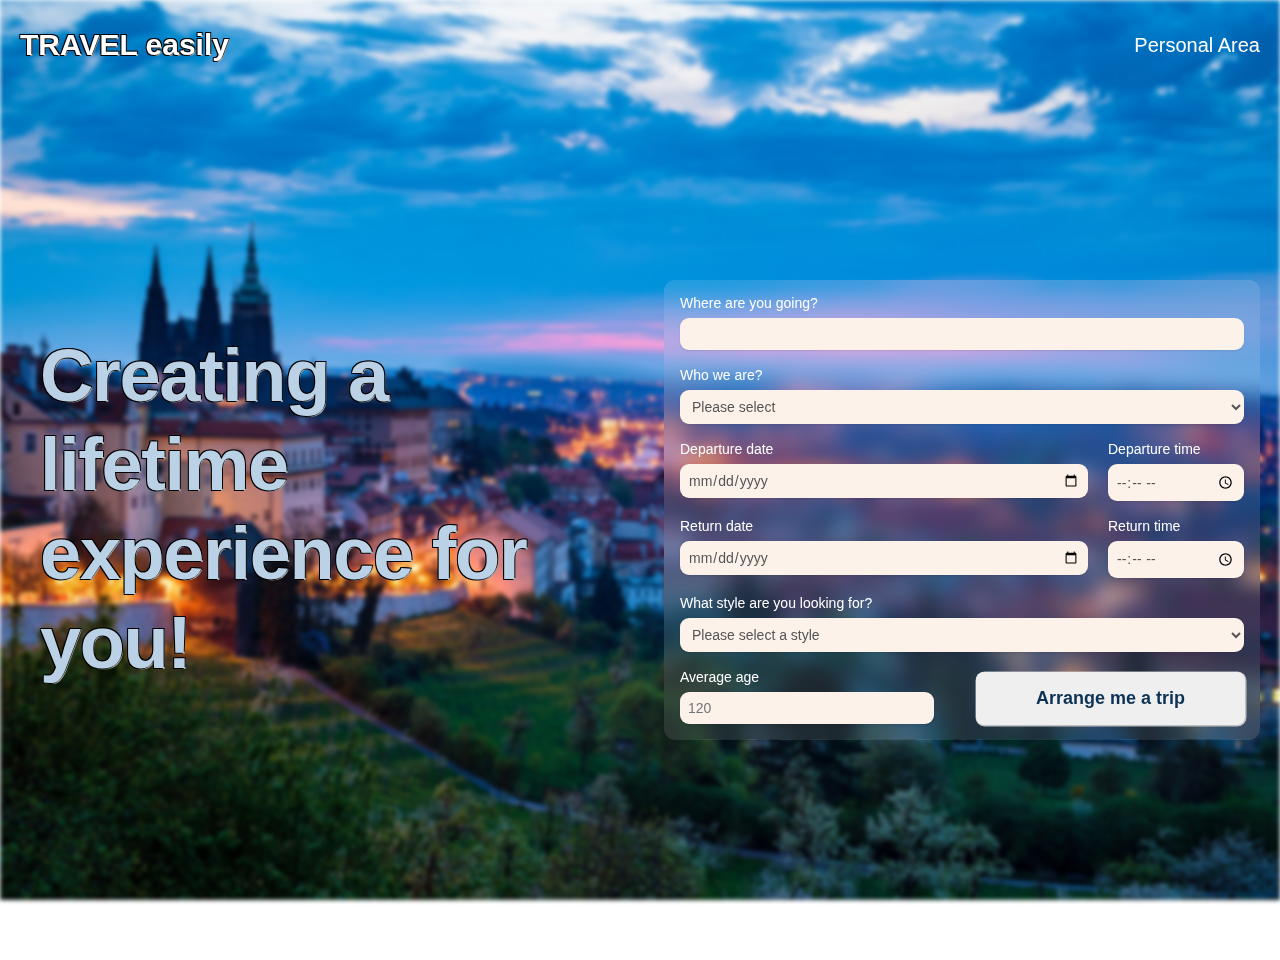
==== search_trip/search_trip.html @ 1e7634d6 "new project" ====
<!DOCTYPE html>
<html lang="en">
  <head>
    <meta charset="UTF-8" />
    <meta name="viewport" content="width=device-width, initial-scale=1.0" />
    <link rel="stylesheet" href="../general.css"/>
    <link rel="stylesheet" href="../search_trip/style.css"/>
    <title>Travel easily</title>
  </head>
  <body>
    <div class="background-blur"></div>
    <header class="header">
      <div class="logo">TRAVEL easily</div>
      <a href="#" class="personal-area">Personal Area</a>
    </header>
    <main>
      <div class="hero-section">
        <p class="description" >
          Creating a lifetime experience for you!
        </p>
        <aside class="lookupTable">
          <!-- 1. Where are you going? -->
          <div class="lookupTable-line">
              <label for="destination">Where are you going?</label>
              <input type="text" id="destination" name="destination" required />
          </div>
      
          <!-- 2. Who we are -->
          <div class="lookupTable-line">
            <label for="style">Who we are?</label>
            <select id="style" name="style" required>
                <option value="">Please select</option>
                <option value="casual">Family</option>
                <option value="business">Pair</option>
                <option value="luxury">singles</option>
                <option value="adventurous">only</option>
            </select>
        </div>
          
          <!-- 3. Departure date -->
          <div class="time-box">
          <div class="lookupTable-line date">
              <label for="departure-date">Departure date</label>
              <input class="date" id="departure-date" name="departure-date" type="date" required />
          </div>
      
          <!-- 4. Departure time -->
          <div class="lookupTable-line time">
              <label for="departure-time">Departure time</label>
              <input class="time" id="departure-time" name="departure-time" type="time" required />
          </div>
        </div>

        <div class="time-box">
          <!-- 5. Return date -->
          <div class="lookupTable-line date">
              <label for="return-date">Return date</label>
              <input class="date" id="return-date" name="return-date" type="date" required />
          </div>
      
          <!-- 6. Return time -->
          <div class="lookupTable-line time">
              <label for="return-time">Return time</label>
              <input class="time" id="return-time" name="return-time" type="time" required />
          </div>
        </div>
      
          <!-- 7. What style are you looking for? -->
          <div class="lookupTable-line">
              <label for="style">What style are you looking for?</label>
              <select id="style" name="style" required>
                  <option value="">Please select a style</option>
                  <option value="casual">Nature</option>
                  <option value="business">Urban</option>
                  <option value="luxury">Attractions</option>
                  <option value="adventurous">Romantic</option>
              </select>
              
          </div>
      
          <!-- 8. Age range -->
          <div class="lookupTable-line age">
            <label for="max-age">Average age</label>
            <input id="max-age" name="max-age" type="number" min="0" max="120" step="1" placeholder="120" required />
        </div>
      
          <button class="offer-button">Arrange me a trip</button>
      </aside>
      
      </div>
    </div>
    </main>
  </body>
</html>
---- general.css ----
/* 

--- 01 TYPOGRAPHY SYSTEM


- Font sizes (px)
10 / 12 / 14 / 16 / 18 / 20 / 24 / 30 / 36 / 44 / 52 / 62 / 74 / 86 / 98

- Font weights
Default: 400
Medium: 500
Semi-bold: 600 
bold: 700

- Line heights
Default: 1
Small: 1.05
Medium: 1.6
Paragraph default: 1.6


--- 02 COLORS

- Primary: 
- Tints: 


- Shades:


- Greys:


--- 05 SHADOWS
box-shadow: 0 2.4rem 4.8rem rgba(0, 0, 0, 15);

--- 06 BORDER-RADIUS
Default: 9px


--- 07 WHITESPACE

- Spacing system (px)
2 / 4 / 8 / 12 / 16 / 24 / 32 / 48 / 64 / 80 / 96 / 128

*/

/**************************/
/* GENRAL REUSABLE COMPONENTS */
/**************************/

* {
  padding: 0;
  margin: 0;
  box-sizing: border-box;
}

html {
  font-size: 62.5%;
  overflow-x: hidden;
}

body {
  font-family: "Rubik", sans-serif;
  line-height: 1;
  font-weight: 400;
  color: #555;
  overflow-x: hidden;
}

.hidden {
  display: none;
}

.background-blur {
  position: fixed; /* או absolute, תלוי בצרכים שלך */
  top: 0;
  left: 0;
  width: 100%;
  height: 100vh;
  background-image: url(../search_trip/imgs/frantisek-zelinka-NYpiSHcGfbw-unsplash.jpg);
  background-size: cover;
  background-position: center;
  filter: blur(0.2rem);
  z-index: -1; /* כדי שהרקע יהיה מאחורי התוכן */
}

.header {
  display: flex;
  align-items: center;
  justify-content: space-between;
  grid-column: 1/ -1;
  padding: 0 2rem;
  align-self: self-start;
  padding-top: 3rem;
}

.logo {
  font-size: 3rem;
  font-weight: 700;
  align-self: self-start;
  color: #fff;
  text-shadow: -1px -1px 0 #000, 1px -1px 0 #000, -1px 1px 0 #000,
    1px 1px 0 rgb(154, 154, 154);
}

.personal-area:link,
.personal-area:visited {
  text-decoration: none;
  font-size: 2rem;
  font-weight: 500;
  color: #fff;
}

.personal-area:hover,
.personal-area:active {
  color: #4683bc;
}

.btn {
  cursor: pointer;
  width: 18rem;
  font-size: 1.8rem;
  padding: 1.6rem;
  border-radius: 2.4rem;
  font-weight: 600;
  color: #fff;
  border: 0;
  box-shadow: 0.5px 0.5px 0.5px 1px rgba(195, 196, 197, 0.97);
  background: none;
  backdrop-filter: blur(1rem);
}

.btn:hover {
  color: #fff;
  filter: blur(-5rem);
  box-shadow: 2px 0.2rem 2rem 2px rgba(255, 255, 255, 0.97);
}

a.btn:link,
a.btn:visited {
  text-decoration: none;
  font-weight: 600;
  width: 18rem;
  font-size: 2rem;
  padding: 1.6rem;
  border-radius: 2.4rem;
  color: #fff;
  /* background-color: #2808f9; */
  box-shadow: 0.5px 0.5px 0.5px 1px rgba(195, 196, 197, 0.97);
  backdrop-filter: blur(1rem);
  border: 0;
}

a.btn:hover,
a.btn:active {
  /* background-color: rgb(10, 40, 68); */
  color: #fff;
  filter: blur(-5rem);
  box-shadow: 2px 0.2rem 2rem 2px rgba(255, 255, 255, 0.97);
}

/**************************/
/* HERO SECTION*/
/**************************/
.hero-section {
  display: grid;
  grid-template-columns: 1fr 1fr;
  gap: 4.8rem;
  justify-content: center;
  align-items: center;
  height: 100vh;
  margin: 0 2rem;
}

.description {
  grid-column: 1/2;
  display: inline-block;
  letter-spacing: 1.5px;
  font-weight: 700;
  font-size: 6rem;
  color: #e6e6f1;
  line-height: 1.2;
  grid-row: 1;
  padding-left: 2rem;

  /* text-shadow: -1px -1px 0 #000, 1px -1px 0 #000, -1px 1px 0 #000,
    1px 1px 0 rgb(154, 154, 154); */
}
---- search_trip/style.css ----
/*

- Font weights
Default: 400
Medium: 500
Semi-bold: 600 
bold: 700

- Line heights
Default: 1
Small: 1.05
Medium: 1.6
Paragraph default: 1.6


--- 02 COLORS

- Primary: 
- Tints: 


- Shades:


- Greys:


--- 05 SHADOWS
box-shadow: 0 2.4rem 4.8rem rgba(0, 0, 0, 15);

--- 06 BORDER-RADIUS
Default: 9px


--- 07 WHITESPACE


- Font sizes (px)
10 / 12 / 14 / 16 / 18 / 20 / 24 / 30 / 36 / 44 / 52 / 62 / 74 / 86 / 98


- Spacing system (px)
2 / 4 / 8 / 12 / 16 / 24 / 32 / 48 / 64 / 80 / 96 / 128
*/

.background-blur {
  position: fixed; /* או absolute, תלוי בצרכים שלך */
  top: 0;
  left: 0;
  width: 100%;
  height: 100vh;
  background-image: url(../search_trip/imgs/frantisek-zelinka-NYpiSHcGfbw-unsplash.jpg);
  background-size: cover;
  background-position: center;
  filter: blur(0.2rem);
  z-index: -1; /* כדי שהרקע יהיה מאחורי התוכן */
}

.header {
  display: flex;
  align-items: center;
  justify-content: space-between;
  grid-column: 1/ -1;
  padding: 0 2rem;
  align-self: self-start;
  padding-top: 3rem;
}

.logo {
  font-size: 3rem;
  font-weight: 700;
  align-self: self-start;
  color: #fff;
  text-shadow: -1px -1px 0 #000, 1px -1px 0 #000, -1px 1px 0 #000,
    1px 1px 0 rgb(154, 154, 154);
}

.personal-area:link,
.personal-area:visited {
  text-decoration: none;
  font-size: 2rem;
  font-weight: 500;
  color: #fff;
}

.personal-area:hover,
.personal-area:active {
  color: #4683bc;
}

/**************************/
/* HERO SECTION*/
/**************************/
.hero-section {
  display: grid;
  grid-template-columns: 1fr 1fr;
  gap: 4.8rem;
  justify-content: center;
  align-items: center;
  height: 100vh;
  margin: 0 2rem;
}

.description {
  grid-column: 1/2;
  display: inline-block;
  letter-spacing: -1.4px;
  font-weight: 700;
  font-size: 7.4rem;
  color: #bad1e6;
  grid-row: 1;
  padding-left: 2rem;
  text-shadow: -1px -1px 0 #000, 1px -1px 0 #000, -1px 1px 0 #000,
    1px 1px 0 rgb(154, 154, 154);
}

/**************************/
/* INVITATION SECTION*/
/**************************/

.lookupTable {
  /* position: relative; */
  grid-column: 2/-1;
  grid-row: 1;
  display: grid;
  grid-template-columns: 1fr;
  gap: 1.8rem;
  padding: 1.6rem;
  border-radius: 11px;
  background-color: rgba(255, 255, 255, 0.1);
  backdrop-filter: blur(10px);
}

.lookupTable label {
  display: block;
  font-size: 1.4rem;
  font-weight: 500;
  margin-bottom: 0.8rem;
  color: #fff;
}

.lookupTable input,
.lookupTable select {
  width: 100%;
  padding: 0.8rem;
  font-size: 1.4rem;
  font-family: inherit;
  color: inherit;
  border: none;
  background-color: #fdf2e9;
  border-radius: 9px;
  box-shadow: 0 1px 2px rgba(0, 0, 0, 0.1);
}

.time-box {
  /* width: 50%; */
  display: grid;
  grid-template-columns: 3fr 1fr;
  column-gap: 2rem;
  justify-content: space-between;
}

.age {
  width: 45% !important;
}

.offer-button {
  position: absolute;
  bottom: 1.5rem;
  right: 1.54rem;
  width: 45%;
  padding: 1.6rem;
  border: none;
  color: #0c3256;
  /* letter-spacing: 1.2px; */
  /* text-transform: lowercase; */
  font-weight: 600;
  font-size: 1.8rem;
  font-family: inherit;
  /* background-color: #135089; */
  border-radius: 8px;
  transition: all 0.4s;
  box-shadow: 0.5px 0.5px 0.5px 1px rgba(195, 196, 197, 0.97);

  filter: blur(-5rem);
}

.offer-button:hover {
  color: #0c3256;
  background-color: #bad1e6;
  box-shadow: 0 0.5rem 0.5rem 0 rgba(2, 48, 255, 0.836);
  transition: background-color 0.5s;
}
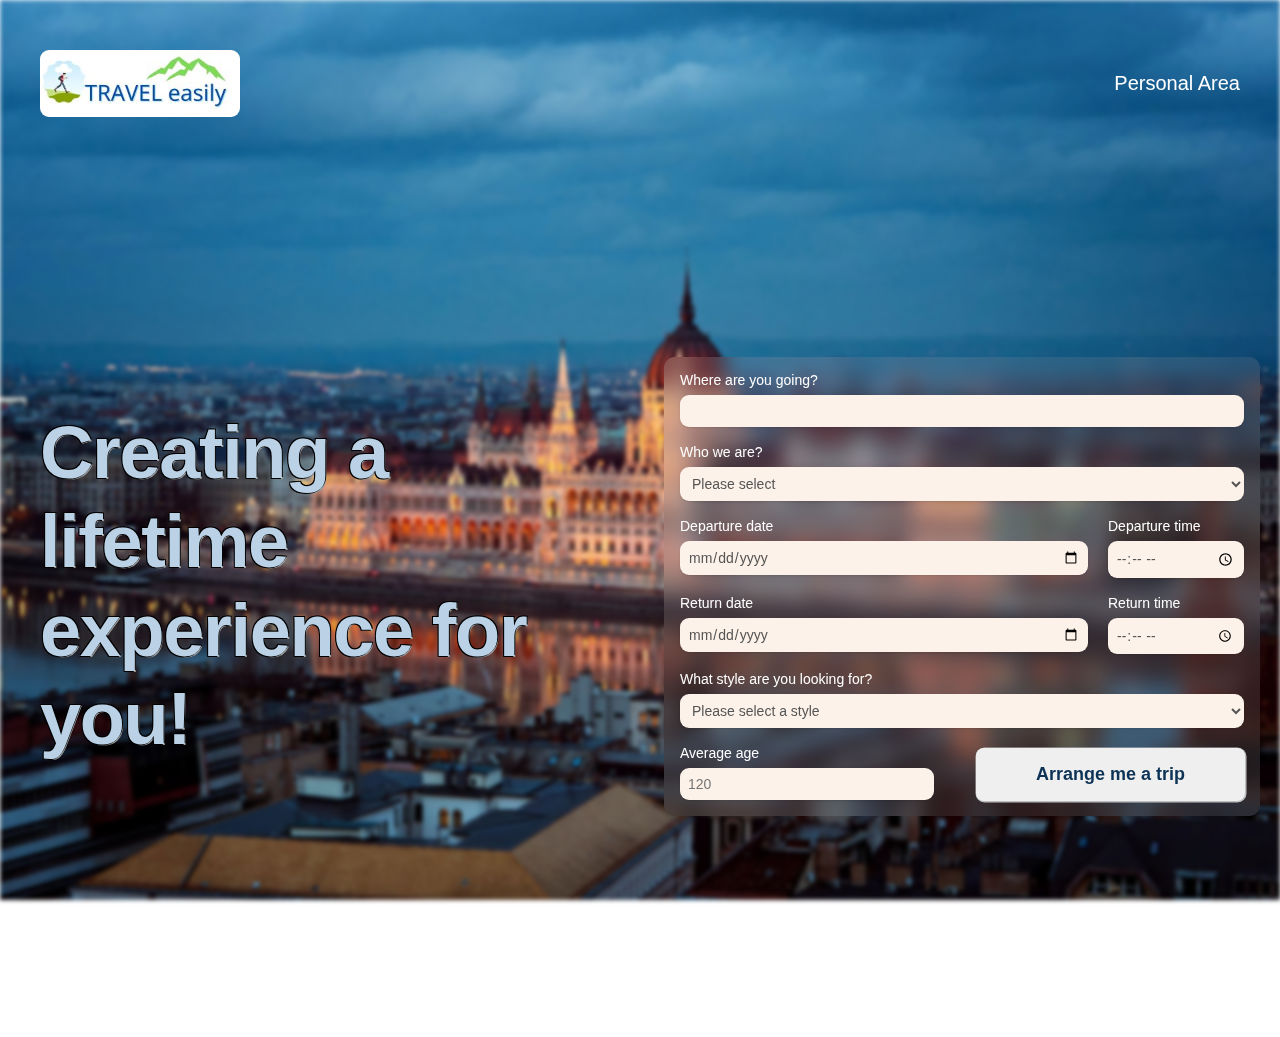
==== commit 90e42855: "Design changes" ====
--- a/search_trip/search_trip.html
+++ b/search_trip/search_trip.html
@@ -10,7 +10,11 @@
   <body>
     <div class="background-blur"></div>
     <header class="header">
-      <div class="logo">TRAVEL easily</div>
+      <img
+      class="img-logo"
+      src="../imgs/TRAVEL easily logo.jpg"
+      alt="TRAVEL easily logo"
+    />
       <a href="#" class="personal-area">Personal Area</a>
     </header>
     <main>
--- a/general.css
+++ b/general.css
@@ -78,7 +78,7 @@
   left: 0;
   width: 100%;
   height: 100vh;
-  background-image: url(../search_trip/imgs/frantisek-zelinka-NYpiSHcGfbw-unsplash.jpg);
+  background-image: url(./imgs/img\ index.jpg);
   background-size: cover;
   background-position: center;
   filter: blur(0.2rem);
@@ -90,9 +90,11 @@
   align-items: center;
   justify-content: space-between;
   grid-column: 1/ -1;
-  padding: 0 2rem;
+  margin: 2rem;
   align-self: self-start;
-  padding-top: 3rem;
+  padding: 1rem;
+  /* background-color: #fff; */
+  border-radius: 4px;
 }
 
 .logo {
@@ -104,17 +106,23 @@
     1px 1px 0 rgb(154, 154, 154);
 }
 
+.img-logo {
+  max-height: 70px;
+  width: 200px;
+  border-radius: 9px;
+}
+
 .personal-area:link,
 .personal-area:visited {
   text-decoration: none;
   font-size: 2rem;
   font-weight: 500;
-  color: #fff;
+  color: #010220;
 }
 
 .personal-area:hover,
 .personal-area:active {
-  color: #4683bc;
+  color: #050ba0;
 }
 
 .btn {
@@ -169,7 +177,7 @@
   gap: 4.8rem;
   justify-content: center;
   align-items: center;
-  height: 100vh;
+  height: 75vh;
   margin: 0 2rem;
 }
 
--- a/search_trip/style.css
+++ b/search_trip/style.css
@@ -49,7 +49,7 @@
   left: 0;
   width: 100%;
   height: 100vh;
-  background-image: url(../search_trip/imgs/frantisek-zelinka-NYpiSHcGfbw-unsplash.jpg);
+  background-image: url(../imgs/img\ index.jpg);
   background-size: cover;
   background-position: center;
   filter: blur(0.2rem);
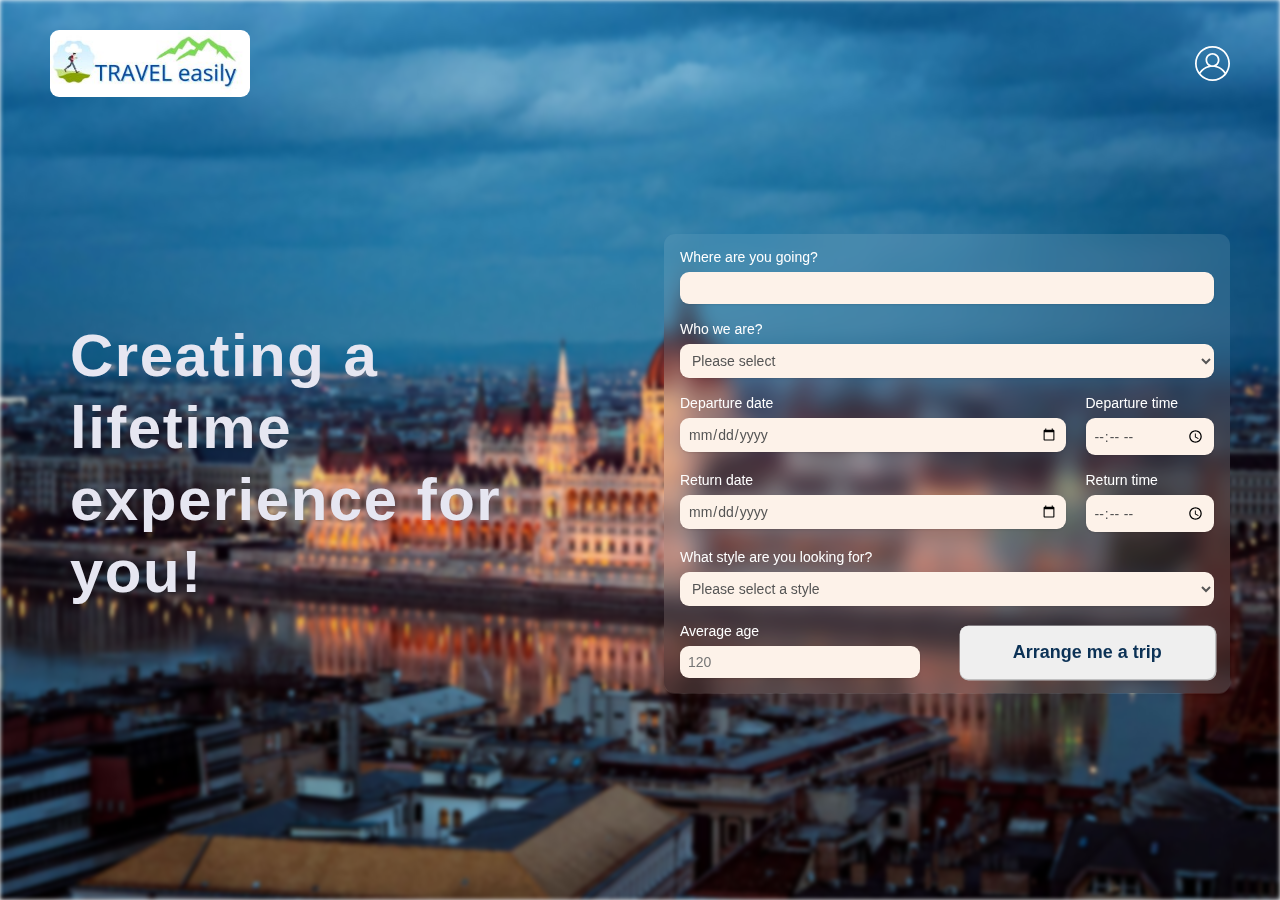
==== commit a3bab35e: "Design changes" ====
--- a/search_trip/search_trip.html
+++ b/search_trip/search_trip.html
@@ -15,7 +15,24 @@
       src="../imgs/TRAVEL easily logo.jpg"
       alt="TRAVEL easily logo"
     />
-      <a href="#" class="personal-area">Personal Area</a>
+    <svg
+    class="personal-area-logo"
+    id="fi_3024605"
+    enable-background="new 0 0 189.524 189.524"
+    viewBox="0 0 189.524 189.524"
+    xmlns="http://www.w3.org/2000/svg"
+  >
+    <g>
+      <g>
+        <path
+          clip-rule="evenodd"
+          d="m170.94 151.134c11.678-15.753 18.584-35.256 18.584-56.372 0-52.336-42.427-94.762-94.762-94.762-52.336 0-94.762 42.426-94.762 94.762 0 52.335 42.426 94.762 94.762 94.762 27.458 0 52.188-11.678 69.496-30.339 2.37-2.557 4.602-5.244 6.682-8.051zm-5.254-8.991c9.071-13.552 14.361-29.849 14.361-47.381 0-47.102-38.183-85.286-85.286-85.286-47.101 0-85.285 38.184-85.285 85.286 0 17.533 5.29 33.829 14.362 47.381 11.445-17.098 28.909-29.827 49.361-35.155-9.875-6.843-16.342-18.255-16.342-31.179 0-20.934 16.971-37.905 37.905-37.905s37.905 16.971 37.905 37.905c0 12.923-6.468 24.336-16.342 31.178 20.451 5.329 37.916 18.057 49.361 35.156zm-6.104 8.047c-13.299-21.869-37.353-36.476-64.819-36.476-27.467 0-51.522 14.607-64.821 36.477 15.642 18.275 38.878 29.857 64.82 29.857s49.178-11.583 64.82-29.858zm-64.82-45.952c15.701 0 28.429-12.727 28.429-28.429 0-15.701-12.727-28.429-28.429-28.429s-28.429 12.729-28.429 28.43 12.728 28.428 28.429 28.428z"
+          fill-rule="evenodd"
+          fill="white"
+        ></path>
+      </g>
+    </g>
+  </svg>
     </header>
     <main>
       <div class="hero-section">
--- a/general.css
+++ b/general.css
@@ -69,7 +69,7 @@
 }
 
 .hidden {
-  display: none;
+  display: none !important;
 }
 
 .background-blur {
@@ -90,7 +90,8 @@
   align-items: center;
   justify-content: space-between;
   grid-column: 1/ -1;
-  margin: 2rem;
+  margin: 2rem 4rem;
+
   align-self: self-start;
   padding: 1rem;
   /* background-color: #fff; */
@@ -123,6 +124,12 @@
 .personal-area:hover,
 .personal-area:active {
   color: #050ba0;
+}
+
+.personal-area-logo {
+  height: 3.5rem;
+  width: 3.5rem;
+  cursor: pointer;
 }
 
 .btn {
@@ -178,7 +185,7 @@
   justify-content: center;
   align-items: center;
   height: 75vh;
-  margin: 0 2rem;
+  margin: auto 5rem;
 }
 
 .description {
@@ -195,3 +202,19 @@
   /* text-shadow: -1px -1px 0 #000, 1px -1px 0 #000, -1px 1px 0 #000,
     1px 1px 0 rgb(154, 154, 154); */
 }
+
+.selection-box {
+  width: 70%;
+  font-size: 2rem;
+  padding: 1.6rem;
+  border-radius: 9px;
+  background: none;
+  color: #fff;
+  backdrop-filter: blur(0.5rem);
+}
+
+.selection-box::placeholder {
+  font-size: 2rem;
+  color: #fff; /* שינוי צבע ה-placeholder */
+  opacity: 1; /* אופציונלי - קובע את שקיפות הטקסט */
+}
--- a/search_trip/style.css
+++ b/search_trip/style.css
@@ -26,10 +26,10 @@
 
 
 --- 05 SHADOWS
-box-shadow: 0 2.4rem 4.8rem rgba(0, 0, 0, 15);
+
 
 --- 06 BORDER-RADIUS
-Default: 9px
+Default: 
 
 
 --- 07 WHITESPACE
@@ -42,77 +42,6 @@
 - Spacing system (px)
 2 / 4 / 8 / 12 / 16 / 24 / 32 / 48 / 64 / 80 / 96 / 128
 */
-
-.background-blur {
-  position: fixed; /* או absolute, תלוי בצרכים שלך */
-  top: 0;
-  left: 0;
-  width: 100%;
-  height: 100vh;
-  background-image: url(../imgs/img\ index.jpg);
-  background-size: cover;
-  background-position: center;
-  filter: blur(0.2rem);
-  z-index: -1; /* כדי שהרקע יהיה מאחורי התוכן */
-}
-
-.header {
-  display: flex;
-  align-items: center;
-  justify-content: space-between;
-  grid-column: 1/ -1;
-  padding: 0 2rem;
-  align-self: self-start;
-  padding-top: 3rem;
-}
-
-.logo {
-  font-size: 3rem;
-  font-weight: 700;
-  align-self: self-start;
-  color: #fff;
-  text-shadow: -1px -1px 0 #000, 1px -1px 0 #000, -1px 1px 0 #000,
-    1px 1px 0 rgb(154, 154, 154);
-}
-
-.personal-area:link,
-.personal-area:visited {
-  text-decoration: none;
-  font-size: 2rem;
-  font-weight: 500;
-  color: #fff;
-}
-
-.personal-area:hover,
-.personal-area:active {
-  color: #4683bc;
-}
-
-/**************************/
-/* HERO SECTION*/
-/**************************/
-.hero-section {
-  display: grid;
-  grid-template-columns: 1fr 1fr;
-  gap: 4.8rem;
-  justify-content: center;
-  align-items: center;
-  height: 100vh;
-  margin: 0 2rem;
-}
-
-.description {
-  grid-column: 1/2;
-  display: inline-block;
-  letter-spacing: -1.4px;
-  font-weight: 700;
-  font-size: 7.4rem;
-  color: #bad1e6;
-  grid-row: 1;
-  padding-left: 2rem;
-  text-shadow: -1px -1px 0 #000, 1px -1px 0 #000, -1px 1px 0 #000,
-    1px 1px 0 rgb(154, 154, 154);
-}
 
 /**************************/
 /* INVITATION SECTION*/
